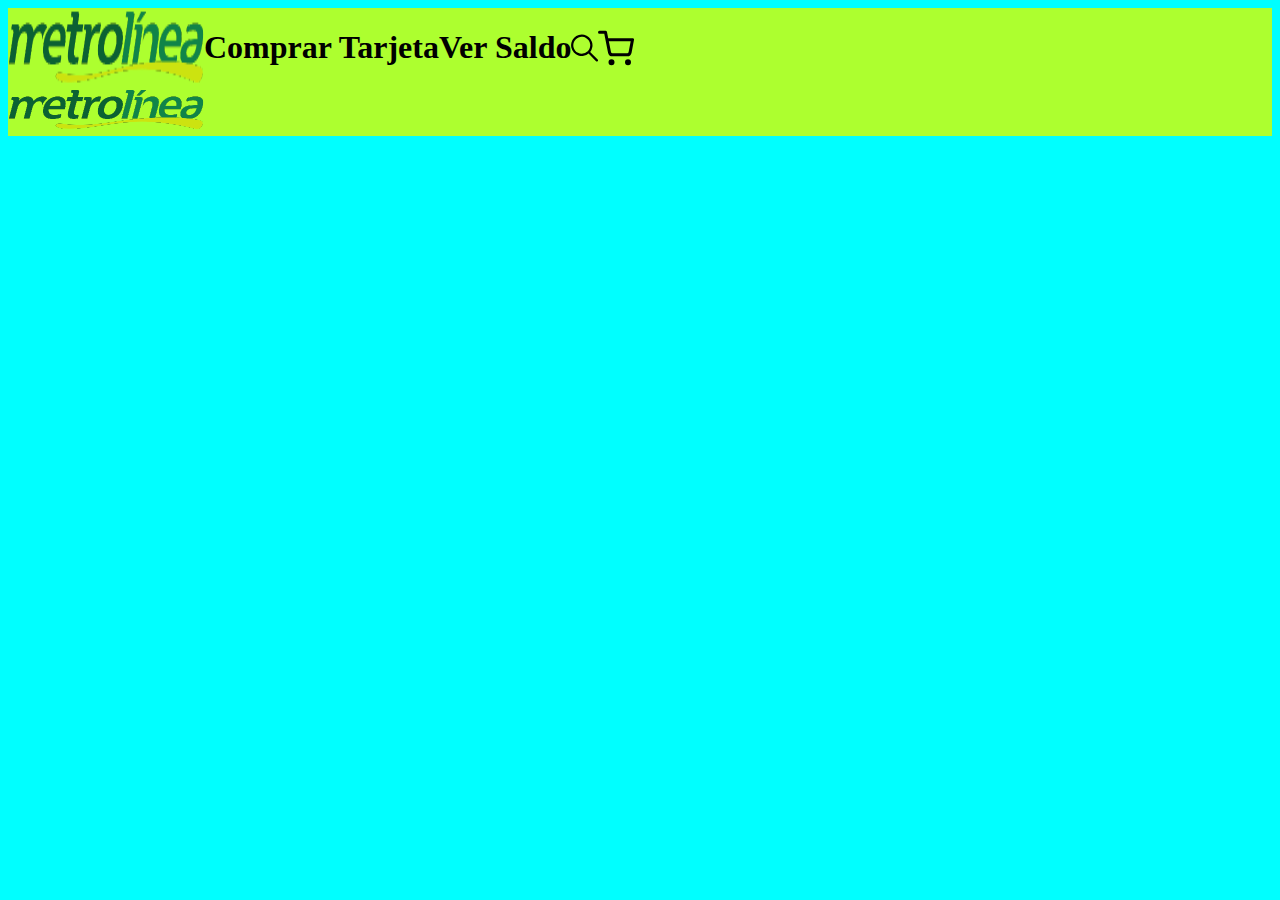
==== DIA7/index.html @ a205c64a "feat: :tada: Adding the new project" ====
<!DOCTYPE html>
<html lang="en">
<head>
    <meta charset="UTF-8">
    <meta name="viewport" content="width=device-width, initial-scale=1.0">
    <title>Metrolínea</title>
    <link rel="stylesheet" href="../DIA7/styles.css">
</head>
<body>
    <div id="fondo">
        <div class="top-bar">
            <img src="../DIA7/img/1200px-Metrolínea_logo.svg.png" alt="Metrolínea-logo" class="top-bar">
            
            <h1 class="top-bar">Comprar Tarjeta</h1>
            <h1 class="top-bar"><a>Ver Saldo</a></h1>

            <img src="../DIA7/img/Icon ionic-ios-search.svg" alt="search"/ class="top-bar">
            <img src="../DIA7/img/Icon feather-shopping-cart.svg" alt="shopping-cart" class="top-bar"> 
        </div>

        <div id="tarjeta-metro">
            <img src="../DIA7/img/1200px-Metrolínea_logo.svg.png" alt="Tarjeta-metro">
        </div>
    </div>
</body>
</html>
---- DIA7/styles.css ----
.top-bar{
    display: flex;
}

#fondo{
    background-color: greenyellow ;
}

body{
    background-color: aqua;
}
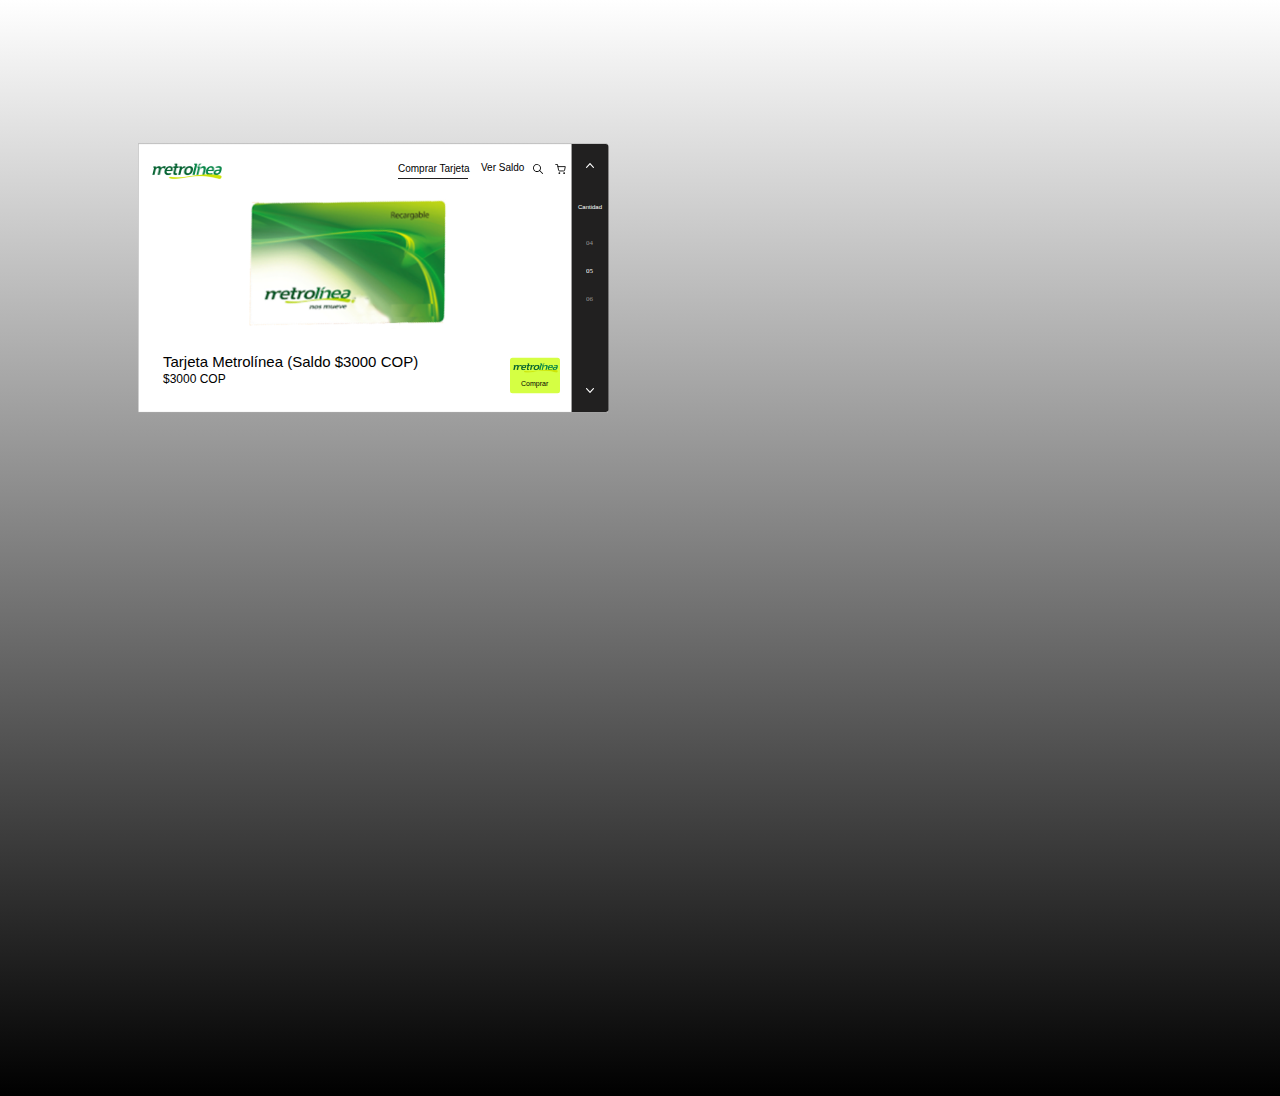
==== commit 234b4ba2: "feat: :fire: Improving the project" ====
--- a/DIA7/index.html
+++ b/DIA7/index.html
@@ -1,26 +1,39 @@
-<!DOCTYPE html>
-<html lang="en">
-<head>
-    <meta charset="UTF-8">
-    <meta name="viewport" content="width=device-width, initial-scale=1.0">
-    <title>Metrolínea</title>
-    <link rel="stylesheet" href="../DIA7/styles.css">
-</head>
-<body>
-    <div id="fondo">
-        <div class="top-bar">
-            <img src="../DIA7/img/1200px-Metrolínea_logo.svg.png" alt="Metrolínea-logo" class="top-bar">
-            
-            <h1 class="top-bar">Comprar Tarjeta</h1>
-            <h1 class="top-bar"><a>Ver Saldo</a></h1>
-
-            <img src="../DIA7/img/Icon ionic-ios-search.svg" alt="search"/ class="top-bar">
-            <img src="../DIA7/img/Icon feather-shopping-cart.svg" alt="shopping-cart" class="top-bar"> 
-        </div>
-
-        <div id="tarjeta-metro">
-            <img src="../DIA7/img/1200px-Metrolínea_logo.svg.png" alt="Tarjeta-metro">
-        </div>
-    </div>
-</body>
+<!DOCTYPE html>
+<html lang="en">
+<head>
+    <meta charset="UTF-8">
+    <meta name="viewport" content="width=device-width, initial-scale=1.0">
+    <link rel="stylesheet" href="./style.css/style.css">
+    <title>Comprar Tarjeta Metrolinea</title>
+</head>
+<body>
+    <div class="blanco">
+        <img id="fondo" src="./img/Rectangle 3.svg" alt="">
+        <div class="logo">
+            <img id="loguito" src="./img/Metrolínea_logo.svg.png" alt="">
+            <img id="cuadrito" src="./img/Rectangle 2.svg">
+            <div class="content">
+                <img id="loguito2" src="./img/Metrolínea_logo.svg.png" alt="">
+                <p id="comptarjeta">Comprar Tarjeta</p>
+                <img id="Tarjeta" src="./img/Metrolinea.png" alt="">
+                <img id="linea" src="./img/Line 1.png" alt="">
+                <a href="pagina2.html" class="button">Ver Saldo</a>
+                <div id="search"><img id="lupa" src="./img/Icon ionic-ios-search.svg" alt=""></div>
+                <img id="carrito" src="./img/Icon feather-shopping-cart.svg" alt="">
+                <p class="texto">Tarjeta Metrolínea (Saldo $3000 COP)</p>
+                <p class="texto2">$3000 COP</p>
+                <p class="comprar"> Comprar</p>
+            </div>
+    </div>
+    <div class="negro">
+        <img id="recnegro" src="./img/Rectangle 1.svg" alt="">
+        <img id="flechaup" src="./img/Icon ionic-ios-arrow-up.svg">
+        <img id="flechadown" src="./img/Icon ionic-ios-arrow-down.svg">
+        <img id="numeros" src="./img/Menu.svg">
+        <div class="cant">
+            <p id="cantidad"> Cantidad</p>
+        </div>
+    </div>
+    </div>
+</body>
 </html>--- a/DIA7/style.css/style.css
+++ b/DIA7/style.css/style.css
@@ -0,0 +1,186 @@
+body {
+    background-image: linear-gradient(white, black);
+    height: 1080px;
+    width: 1920px;
+
+}
+
+#fondo {
+    position: absolute;
+    top: 70px;
+    left: calc(50% - 830px);
+    width: 470px;
+    height: 400px;
+}
+
+#recnegro {
+    position: absolute;
+    top: 136px;
+    left: calc(20% - 37px);
+    width: 470px;
+    height: 268px;
+}
+
+.blanco {
+    position: relative;
+}
+
+.blanco .recblanco {
+    position: absolute;
+}
+
+#loguito {
+    position: absolute;
+    top: 155px;
+    left: calc(9.3% - 35px);
+    width: 70px;
+    height: 17px;
+
+}
+
+#comptarjeta {
+    white-space: nowrap;
+    position: absolute;
+    font-size: 10px;
+    top: 145px;
+    left: 390px;
+    width: 2px;
+    height: 4px;
+    font-family: Arial, Helvetica, sans-serif;
+    font-style: Arial;
+}
+
+.button {
+    font-family: 'Arial';
+    font-size: 10px;
+    color: rgb(0, 0, 0);
+    background-color: white;
+    border: none;
+    padding: 3px 5px;
+    border-radius: 7px;
+    cursor: pointer;
+    transition: background-color 0.3s ease;
+    top: 151px;
+    left: 468px;
+    z-index: 10;
+    white-space: nowrap;
+    position: absolute;
+    text-decoration: none;
+    color: black;
+}
+
+.button:hover {
+    background-color: #9bc1a392;
+}
+
+#linea {
+    position: absolute;
+    top: 170px;
+    left: 390px;
+    width: 70px;
+    height: 1px;
+}
+
+#lupa {
+    white-space: nowrap;
+    position: absolute;
+    top: 156px;
+    left: 280px;
+    width: 500px;
+    height: 10px;
+}
+
+#carrito {
+    white-space: nowrap;
+    position: absolute;
+    top: 156px;
+    left: 280px;
+    width: 545px;
+    height: 10px;
+}
+
+.texto {
+    white-space: nowrap;
+    position: absolute;
+    font-size: 15px;
+    top: 330px;
+    left: 155px;
+    font-family: Arial, Helvetica, sans-serif;
+    font-style: Arial;
+}
+
+.texto2 {
+    white-space: nowrap;
+    position: absolute;
+    font-size: 12px;
+    top: 352px;
+    left: 155px;
+    font-family: Arial, Helvetica, sans-serif;
+    font-style: Arial;
+}
+
+#cuadrito {
+    position: absolute;
+    top: 344px;
+    left: 502px;
+    width: 50px;
+    height: 47px;
+
+}
+
+.comprar {
+    white-space: nowrap;
+    position: absolute;
+    font-size: 7px;
+    top: 365px;
+    left: 513px;
+    font-family: Arial, Helvetica, sans-serif;
+    font-style: Arial;
+}
+
+#loguito2 {
+    position: absolute;
+    top: 355px;
+    left: calc(31% - 90px);
+    width: 45px;
+    height: 10px;
+
+}
+
+#Tarjeta {
+    position: absolute;
+    top: 170px;
+    width: 300px;
+    left: 190px;
+}
+
+#flechaup {
+    position: absolute;
+    top: 155px;
+    left: 578px;
+    width: 8px;
+}
+
+#flechadown {
+    position: absolute;
+    top: 380px;
+    left: 578px;
+    width: 8px;
+}
+
+#numeros {
+    position: absolute;
+    top: 230px;
+    left: 578px;
+    width: 8px;
+}
+
+#cantidad {
+    position: absolute;
+    font-size: 6px;
+    top: 190px;
+    left: 570px;
+    color: white;
+    font-family: Arial, Helvetica, sans-serif;
+    font-style: Arial;
+}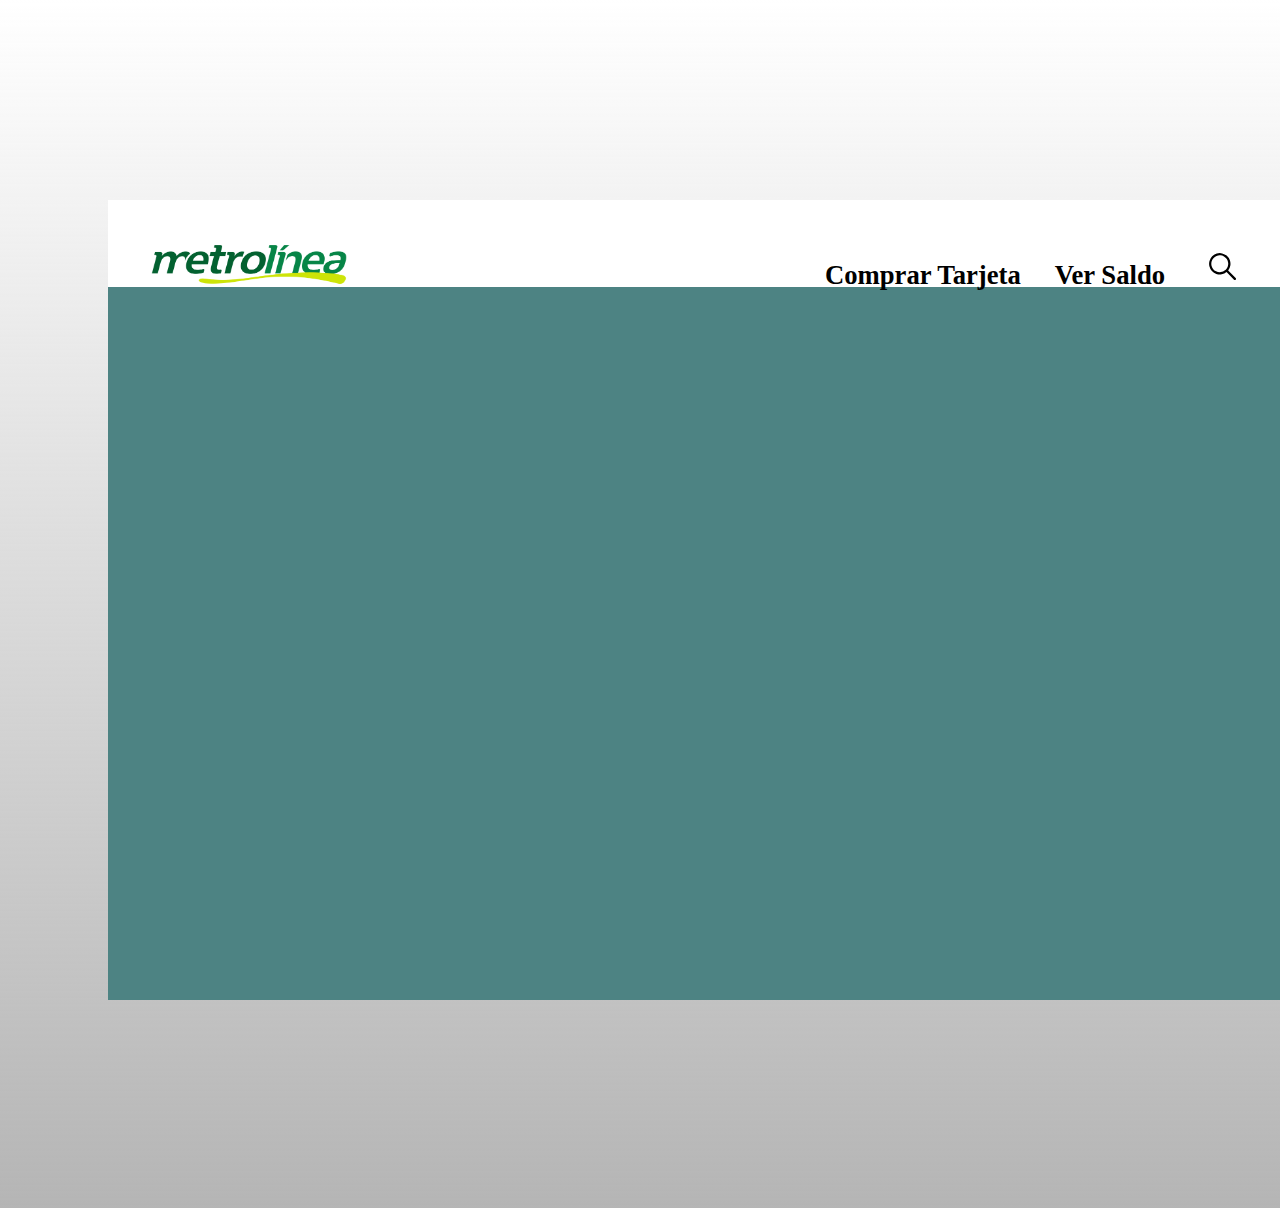
==== commit 152c7197: "feat: :tada: Starting Project" ====
--- a/DIA7/index.html
+++ b/DIA7/index.html
@@ -3,37 +3,37 @@
 <head>
     <meta charset="UTF-8">
     <meta name="viewport" content="width=device-width, initial-scale=1.0">
-    <link rel="stylesheet" href="./style.css/style.css">
-    <title>Comprar Tarjeta Metrolinea</title>
+    <title>Compra tu tarjeta metrolínea</title>
+    <link rel="stylesheet" href="../DIA7/style.css/style.css">
 </head>
-<body>
-    <div class="blanco">
-        <img id="fondo" src="./img/Rectangle 3.svg" alt="">
-        <div class="logo">
-            <img id="loguito" src="./img/Metrolínea_logo.svg.png" alt="">
-            <img id="cuadrito" src="./img/Rectangle 2.svg">
-            <div class="content">
-                <img id="loguito2" src="./img/Metrolínea_logo.svg.png" alt="">
-                <p id="comptarjeta">Comprar Tarjeta</p>
-                <img id="Tarjeta" src="./img/Metrolinea.png" alt="">
-                <img id="linea" src="./img/Line 1.png" alt="">
-                <a href="pagina2.html" class="button">Ver Saldo</a>
-                <div id="search"><img id="lupa" src="./img/Icon ionic-ios-search.svg" alt=""></div>
-                <img id="carrito" src="./img/Icon feather-shopping-cart.svg" alt="">
-                <p class="texto">Tarjeta Metrolínea (Saldo $3000 COP)</p>
-                <p class="texto2">$3000 COP</p>
-                <p class="comprar"> Comprar</p>
+<body id="degradado">
+    <!--Div de fondo-->
+    <div id="fondo">
+        <!---->
+        <div class="barra-superior">
+            <div id="logo">
+                <img src="../DIA7/img/Metrolínea_logo.svg.png" class="barra-superior"/>
             </div>
-    </div>
-    <div class="negro">
-        <img id="recnegro" src="./img/Rectangle 1.svg" alt="">
-        <img id="flechaup" src="./img/Icon ionic-ios-arrow-up.svg">
-        <img id="flechadown" src="./img/Icon ionic-ios-arrow-down.svg">
-        <img id="numeros" src="./img/Menu.svg">
-        <div class="cant">
-            <p id="cantidad"> Cantidad</p>
+            <!--Comprar, Ver, Buscar y Carrito-->
+            <div class="botones">
+                <div id="comprar-tarjeta">
+                    <button class="botones"><h1 class="text">Comprar Tarjeta</h1></button>
+                </div>
+                <div id="ver-saldo">
+                    <button class="botones"><h1 class="text">Ver Saldo</h1></button>
+                </div>
+                <!--SEARCH -->
+                <div class="hiperbotones">
+                    <button class="hiperbotones"><img src="../DIA7/img/Icon ionic-ios-search.svg" alt="search" ></button>
+                    <button class="hiperbotones"><img src="../DIA7/img/Icon feather-shopping-cart.svg" alt="carrito" /></button>
+                </div>
+                    
+
+            </div>
         </div>
-    </div>
+                <!--Barra Lateral-->
+                <div class="barra-lateral">
+                </div>        
     </div>
 </body>
 </html>--- a/DIA7/style.css/style.css
+++ b/DIA7/style.css/style.css
@@ -1,186 +1,87 @@
-body {
-    background-image: linear-gradient(white, black);
-    height: 1080px;
-    width: 1920px;
+@font-face {
+    font-family: 'Open Sans-Regular';
+    src: url('../fonts/OpenSans-Regular.ttf');
+}
+
+#fondo{
+    width: 1400px;
+    height: 800px;
+    /* Fondo Temporal */
+    background-color: rgb(77, 131, 131);
+    margin: 200px 100px;
+}
+
+.barra-lateral{
+    width: 110px;
+    height: 800px;
+    background-color: black;
+    float: right;
+    float: inline-end ;
+    z-index: 0;
+    top: 0;
+}
+
+#degradado{
+    background-image: linear-gradient(white, rgba(0, 0, 0, 0.291));
+    height: 1000px;
 
 }
 
-#fondo {
-    position: absolute;
-    top: 70px;
-    left: calc(50% - 830px);
-    width: 470px;
-    height: 400px;
+.text{
+    font-family: 'Open Sans-Regular ';
 }
 
-#recnegro {
-    position: absolute;
-    top: 136px;
-    left: calc(20% - 37px);
-    width: 470px;
-    height: 268px;
+div.barra-superior{
+    width: 1400px;
+    height: 87px;
+    background-color: white;
+    border-color: black;
+    display: flex;
+    top: 0px;
+    z-index: 10;
 }
 
-.blanco {
-    position: relative;
+img.barra-superior{
+    width: 196px;
+    height: 44px;
+    text-align: center;
+    margin: 43px 43px;
 }
 
-.blanco .recblanco {
-    position: absolute;
+#logo{
+    width: 50%;
+    height: 80px;
 }
 
-#loguito {
-    position: absolute;
-    top: 155px;
-    left: calc(9.3% - 35px);
-    width: 70px;
-    height: 17px;
-
+div.botones{
+    width: 50%;
+    display: flex;
+    height: 87px; 
 }
 
-#comptarjeta {
-    white-space: nowrap;
-    position: absolute;
-    font-size: 10px;
-    top: 145px;
-    left: 390px;
-    width: 2px;
-    height: 4px;
-    font-family: Arial, Helvetica, sans-serif;
-    font-style: Arial;
+button.botones{
+    border-color: rgb(256, 250, 250, 0);
+    background-color: rgb(256, 256, 256, 0);
+    margin: 40px 0px;
+    padding: 0px 15px;
 }
 
-.button {
-    font-family: 'Arial';
-    font-size: 10px;
-    color: rgb(0, 0, 0);
-    background-color: white;
-    border: none;
-    padding: 3px 5px;
-    border-radius: 7px;
-    cursor: pointer;
-    transition: background-color 0.3s ease;
-    top: 151px;
-    left: 468px;
-    z-index: 10;
-    white-space: nowrap;
-    position: absolute;
-    text-decoration: none;
-    color: black;
+button.botones:hover{
+    border-color: rgb(256, 250, 250, 0.2);
+    border-color: rgb(256, 250, 250, 0) rgb(256, 250, 250, 0) rgb(0, 0, 0, 1)rgb(256, 250, 250, 0) ;
+    border-radius: 10px;
+    background-color: rgb(256, 256, 256, 0);
 }
 
-.button:hover {
-    background-color: #9bc1a392;
+button.hiperbotones{
+    margin-top: 43px;
+    margin-left: 10px;
+    padding: 0px 15px;
+    border-color: rgb(256, 256, 256, 0);
+    background-color: rgb(256, 256, 256, 0);
 }
 
-#linea {
-    position: absolute;
-    top: 170px;
-    left: 390px;
-    width: 70px;
-    height: 1px;
+button.hiperbotones:hover{
+    border-color: rgb(250, 250, 250, 0.2);
 }
 
-#lupa {
-    white-space: nowrap;
-    position: absolute;
-    top: 156px;
-    left: 280px;
-    width: 500px;
-    height: 10px;
-}
-
-#carrito {
-    white-space: nowrap;
-    position: absolute;
-    top: 156px;
-    left: 280px;
-    width: 545px;
-    height: 10px;
-}
-
-.texto {
-    white-space: nowrap;
-    position: absolute;
-    font-size: 15px;
-    top: 330px;
-    left: 155px;
-    font-family: Arial, Helvetica, sans-serif;
-    font-style: Arial;
-}
-
-.texto2 {
-    white-space: nowrap;
-    position: absolute;
-    font-size: 12px;
-    top: 352px;
-    left: 155px;
-    font-family: Arial, Helvetica, sans-serif;
-    font-style: Arial;
-}
-
-#cuadrito {
-    position: absolute;
-    top: 344px;
-    left: 502px;
-    width: 50px;
-    height: 47px;
-
-}
-
-.comprar {
-    white-space: nowrap;
-    position: absolute;
-    font-size: 7px;
-    top: 365px;
-    left: 513px;
-    font-family: Arial, Helvetica, sans-serif;
-    font-style: Arial;
-}
-
-#loguito2 {
-    position: absolute;
-    top: 355px;
-    left: calc(31% - 90px);
-    width: 45px;
-    height: 10px;
-
-}
-
-#Tarjeta {
-    position: absolute;
-    top: 170px;
-    width: 300px;
-    left: 190px;
-}
-
-#flechaup {
-    position: absolute;
-    top: 155px;
-    left: 578px;
-    width: 8px;
-}
-
-#flechadown {
-    position: absolute;
-    top: 380px;
-    left: 578px;
-    width: 8px;
-}
-
-#numeros {
-    position: absolute;
-    top: 230px;
-    left: 578px;
-    width: 8px;
-}
-
-#cantidad {
-    position: absolute;
-    font-size: 6px;
-    top: 190px;
-    left: 570px;
-    color: white;
-    font-family: Arial, Helvetica, sans-serif;
-    font-style: Arial;
-}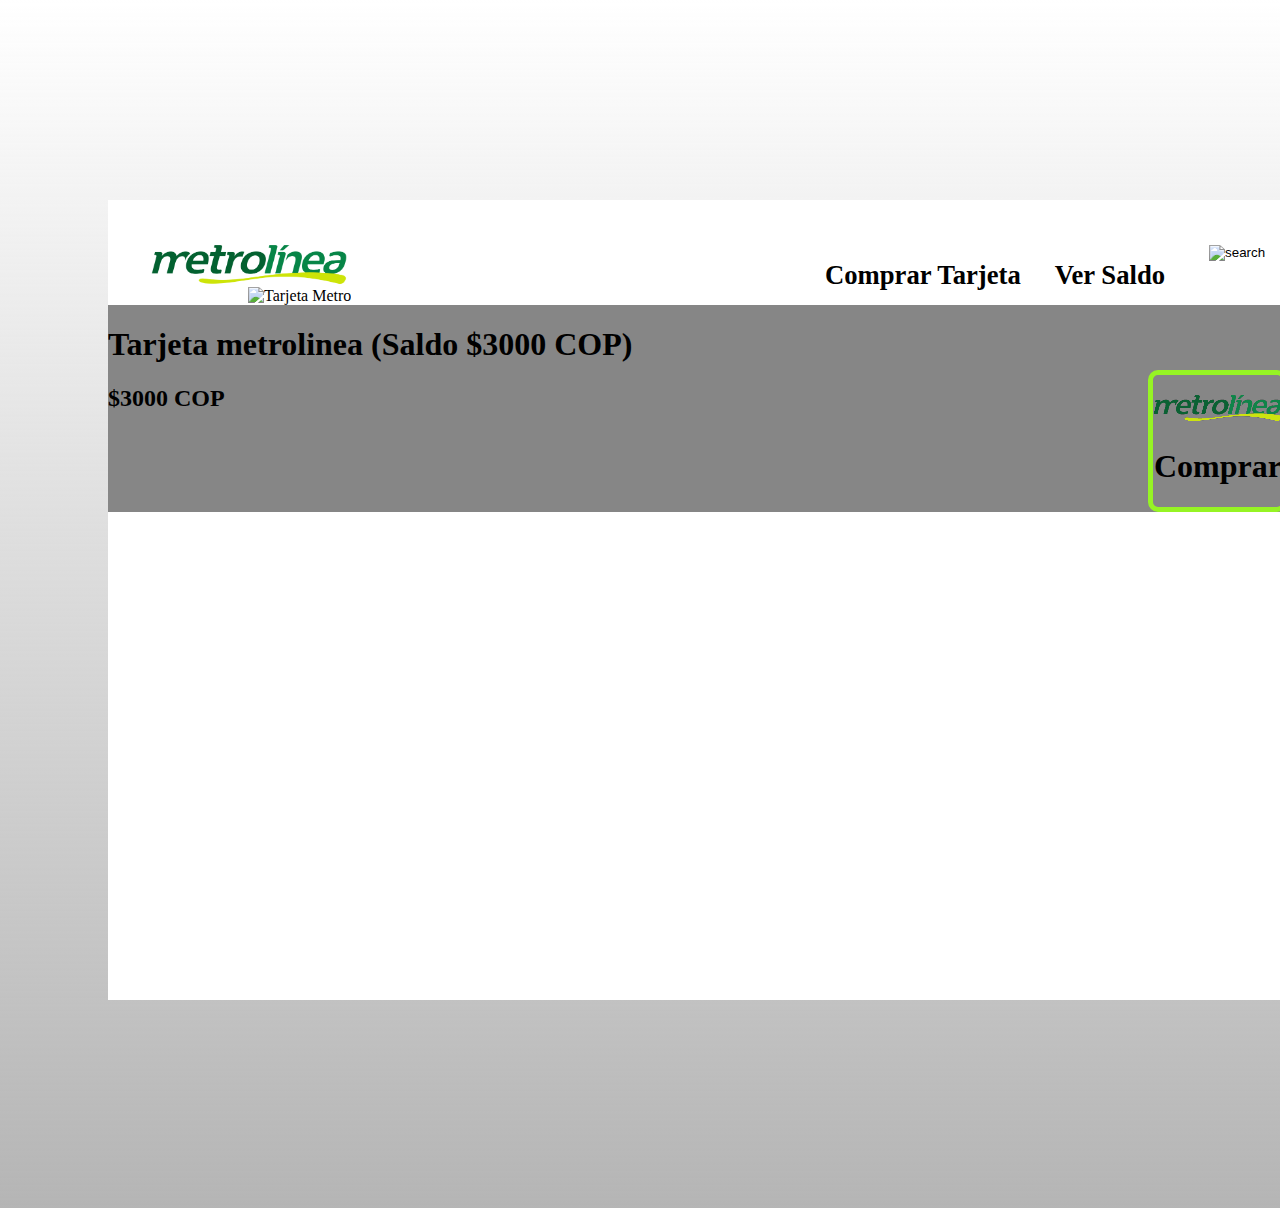
==== commit 0ccc1f5f: "feat: :fire: Update files" ====
--- a/DIA7/index.html
+++ b/DIA7/index.html
@@ -3,7 +3,7 @@
 <head>
     <meta charset="UTF-8">
     <meta name="viewport" content="width=device-width, initial-scale=1.0">
-    <title>Compra tu tarjeta metrolínea</title>
+    <title>Comprar Tarjeta</title>
     <link rel="stylesheet" href="../DIA7/style.css/style.css">
 </head>
 <body id="degradado">
@@ -27,13 +27,29 @@
                     <button class="hiperbotones"><img src="../DIA7/img/Icon ionic-ios-search.svg" alt="search" ></button>
                     <button class="hiperbotones"><img src="../DIA7/img/Icon feather-shopping-cart.svg" alt="carrito" /></button>
                 </div>
-                    
-
             </div>
         </div>
                 <!--Barra Lateral-->
                 <div class="barra-lateral">
-                </div>        
+                </div> 
+        <!--Imagen metrolinea-->
+        <div><img src="../DIA7/img/Metrolinea.png" alt="Tarjeta Metro" id="metrocarta"></div>
+        <!--Texto-->
+        <div class="parte-baja">
+            <div class="texto-final">
+            <h1 class="tarjeta-metro">
+                Tarjeta metrolinea (Saldo $3000 COP)
+            </h1>
+            <h2 class="tarjeta-metro"> 
+                $3000 COP
+            </h2>
+        </div>
+        <!--metrolinea cuadro-->
+        <div class="cuadro-metrolinea">
+            <img src="../DIA7/img/1200px-Metrolínea_logo.svg.png" id="logometrocuadro">
+            <h1>Comprar</h1>
+        </div>  
+        </div>  
     </div>
 </body>
 </html>--- a/DIA7/style.css/style.css
+++ b/DIA7/style.css/style.css
@@ -7,7 +7,7 @@
     width: 1400px;
     height: 800px;
     /* Fondo Temporal */
-    background-color: rgb(77, 131, 131);
+    background-color: white;
     margin: 200px 100px;
 }
 
@@ -85,3 +85,27 @@
     border-color: rgb(250, 250, 250, 0.2);
 }
 
+#metrocarta{
+    margin-left: 10%
+}
+
+.parte-baja{
+    display: flex;
+    background-color: rgb(134, 134, 134);
+}
+
+.cuadro-metrolinea{
+    border: 5px solid rgb(150, 244, 36);
+    border-radius: 10px;
+    width: 10%;
+    background-color: (150, 244, 36);
+    height: 10%;
+    margin-top: 5%; 
+    margin-left: 40%;
+    text-align: center;
+}
+
+#logometrocuadro{
+    margin-top: 15%;
+}
+
